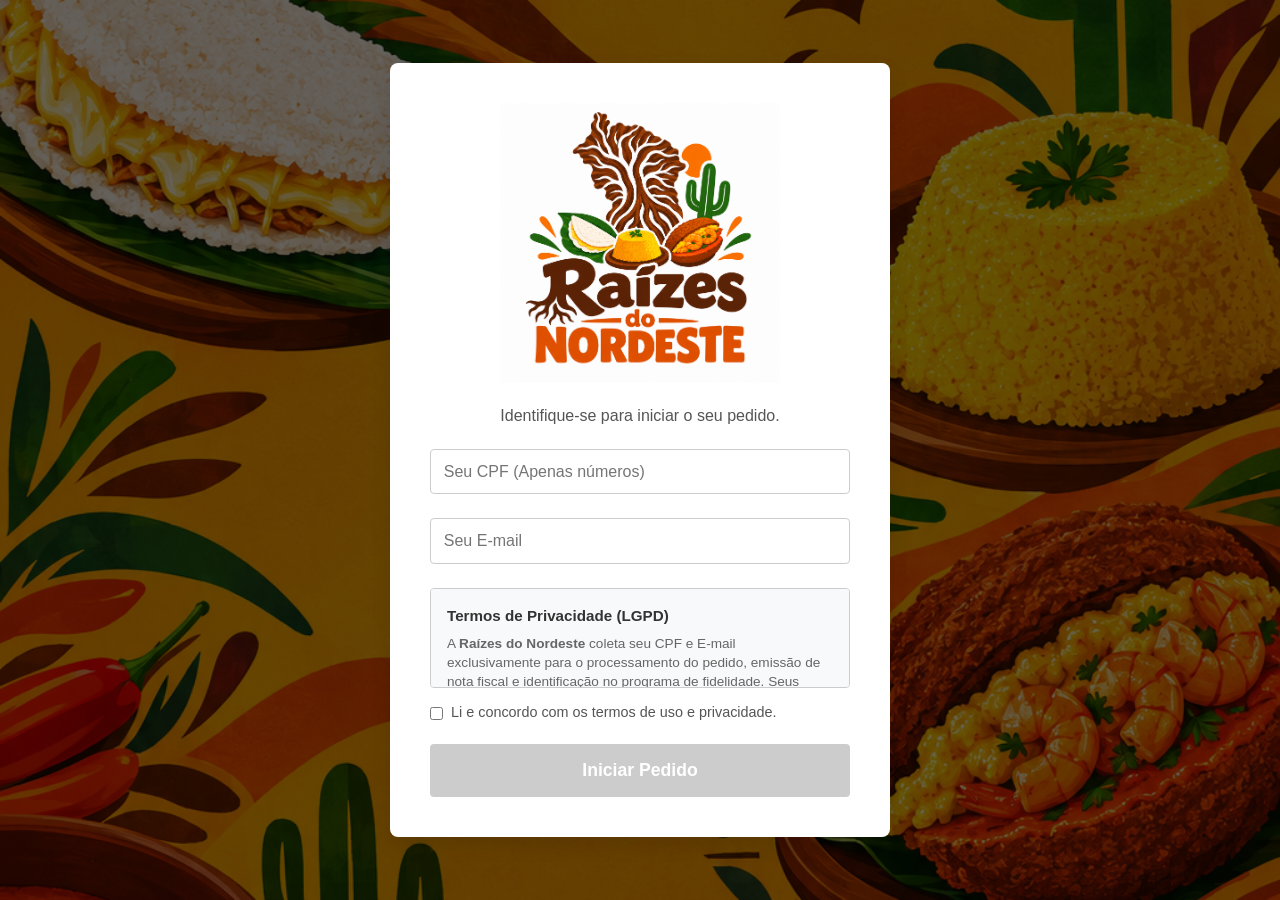
==== index.html @ 86aa6727 "feat: Update - btn e screens" ====
<!DOCTYPE html>
<html lang="pt-BR">
<head>
    <meta charset="UTF-8">
    <meta name="viewport" content="width=device-width, initial-scale=1.0">
    <title>Raízes do Nordeste - Acesso</title>
    <link rel="stylesheet" href="css/style.css">
</head>
<body>
    <main class="hero-section">
        <div class="card-central">
            <img src="img/logo.png" alt="Logo Raízes do Nordeste" class="logo-gigante">
            
            <p style="margin-bottom: 1.5rem; color: #555;">Identifique-se para iniciar o seu pedido.</p>
            
            <form id="form-login" onsubmit="iniciarPedido(event)">
                <input type="text" id="cpf" class="input-padrao" placeholder="Seu CPF (Apenas números)" oninput="validarLogin()" required>
                <input type="email" id="email" class="input-padrao" placeholder="Seu E-mail" oninput="validarLogin()" required>

                <div class="caixa-termos">
                    <h4>Termos de Privacidade (LGPD)</h4>
                    <p>A <strong>Raízes do Nordeste</strong> coleta seu CPF e E-mail exclusivamente para o processamento do pedido, emissão de nota fiscal e identificação no programa de fidelidade. Seus dados são armazenados de forma segura e não serão comercializados com terceiros. Ao avançar, você concorda com o uso destes dados para a finalidade descrita.</p>
                </div>

                <div class="grupo-checkbox">
                    <input type="checkbox" id="lgpd" onchange="validarLogin()" required>
                    <label for="lgpd">Li e concordo com os termos de uso e privacidade.</label>
                </div>

                <button type="submit" id="btn-login" class="btn-primario" disabled>Iniciar Pedido</button>
            </form>
        </div>
    </main>
    <script src="js/main.js"></script>
</body>
</html>
---- css/style.css ----
* { margin: 0; padding: 0; box-sizing: border-box; font-family: 'Segoe UI', Tahoma, Geneva, Verdana, sans-serif; }

body { 
    background-color: #e9ecef; 
    background-image: linear-gradient(rgba(0, 0, 0, 0.6), rgba(0, 0, 0, 0.6)), url('../img/fundo.jpg');
    background-size: cover; background-position: center; background-attachment: fixed;
    color: #333; display: flex; flex-direction: column; min-height: 100vh; 
}

.cabecalho-principal { 
    background-color: rgba(255, 107, 0, 0.95); 
    color: white; 
    padding: 1rem 2rem; 
    box-shadow: 0 2px 5px rgba(0,0,0,0.2); 
    display: flex; 
    justify-content: space-between; 
    align-items: center; 
    
    /* Novas regras para fixar o cabeçalho no topo ao rolar a página */
    position: sticky;
    top: 0;
    z-index: 1000;
    
    /* Toque de design: embaça levemente o conteúdo que passa por trás do cabeçalho transparente */
    backdrop-filter: blur(5px);
}

.logo-mini { height: 45px; width: auto; object-fit: contain; }
.logo-gigante { width: 100%; max-width: 280px; height: auto; margin: 0 auto 1.5rem auto; display: block; object-fit: contain; }

/* Botão do Carrinho */
.btn-ver-sacola {
    background-color: white;
    color: #ff6b00;
    border: 2px solid white;
    padding: 0.6rem 1.2rem;
    border-radius: 25px;
    font-weight: bold;
    font-size: 1rem;
    cursor: pointer;
    box-shadow: 0 4px 6px rgba(0,0,0,0.15);
    transition: all 0.3s ease;
    display: flex;
    align-items: center;
    gap: 0.5rem;
}

.btn-ver-sacola:hover:not(:disabled) { 
    background-color: #f8f9fa;
    transform: translateY(-2px);
    box-shadow: 0 6px 12px rgba(0,0,0,0.2);
}

.btn-ver-sacola:disabled {
    background-color: #e9ecef;
    color: #999;
    cursor: not-allowed;
    box-shadow: none;
    border-color: #ccc;
}

/* Fixar as abas de filtro logo abaixo do cabeçalho */
.abas-categorias { 
    display: flex; 
    justify-content: center; 
    gap: 1rem; 
    margin-bottom: 2rem; 
    flex-wrap: wrap; 
    
    /* Regras do Sticky para os Filtros */
    position: sticky;
    top: 77px; /* Fica logo abaixo do cabeçalho principal */
    background-color: rgba(255, 255, 255, 0.95);
    padding: 1rem 0;
    z-index: 990; /* Fica por baixo do cabeçalho (1000), mas acima dos lanches */
    border-bottom: 1px solid #eee;
}

.hero-section { flex: 1; display: flex; justify-content: center; align-items: center; padding: 1rem; }
.card-central { background-color: white; padding: 2.5rem; border-radius: 8px; box-shadow: 0 8px 20px rgba(0,0,0,0.1); width: 100%; max-width: 500px; text-align: center; }
.card-central h1, .card-central h2 { margin-bottom: 0.5rem; color: #ff6b00; }
.card-central p { margin-bottom: 1.5rem; color: #666; }

.input-padrao { width: 100%; padding: 0.8rem; margin-bottom: 1.5rem; border: 1px solid #ccc; border-radius: 4px; font-size: 1rem; }

.btn-primario { width: 100%; padding: 1rem; background-color: #28a745; color: white; border: none; border-radius: 4px; font-size: 1.1rem; font-weight: bold; cursor: pointer; transition: background-color 0.3s; }
.btn-primario:hover:not(:disabled) { background-color: #218838; }
.btn-primario:disabled { background-color: #ccc; cursor: not-allowed; }

.btn-secundario { width: 100%; padding: 1rem; background-color: #6c757d; color: white; border: none; border-radius: 4px; font-size: 1.1rem; font-weight: bold; cursor: pointer; transition: background-color 0.3s; }
.btn-secundario:hover { background-color: #5a6268; }

.container-cardapio { padding: 2rem; max-width: 1200px; margin: 0 auto; width: 100%; }
.card-fundo-branco { background-color: rgba(255, 255, 255, 0.95); padding: 2rem; border-radius: 8px; box-shadow: 0 8px 20px rgba(0,0,0,0.1); }
.titulo-secao { color: #ff6b00; margin-bottom: 2rem; text-align: center; }

.abas-categorias { display: flex; justify-content: center; gap: 1rem; margin-bottom: 2rem; flex-wrap: wrap; }
.btn-aba { padding: 0.5rem 1.5rem; border: 2px solid #ff6b00; background-color: white; color: #ff6b00; border-radius: 20px; font-weight: bold; cursor: pointer; transition: all 0.3s; }
.btn-aba:hover, .btn-aba.ativo { background-color: #ff6b00; color: white; }

.grade-produtos { display: grid; grid-template-columns: repeat(auto-fill, minmax(250px, 1fr)); gap: 1.5rem; margin-bottom: 2rem; }
.cartao-produto { background: white; padding: 1.5rem; border-radius: 8px; text-align: center; display: flex; flex-direction: column; justify-content: space-between; border: 1px solid #eee; }
.img-produto { width: 100%; height: 150px; object-fit: cover; border-radius: 6px; margin-bottom: 1rem; }
.cartao-produto h3 { color: #333; margin-bottom: 0.5rem; }
.cartao-produto p.descricao { color: #666; font-size: 0.9rem; margin-bottom: 1rem; }
.cartao-produto p.preco { font-weight: bold; color: #ff6b00; font-size: 1.2rem; margin-bottom: 1rem; }

.acoes-pedido { text-align: center; margin-top: 2rem; }
.cartao-checkout { text-align: left; }
.grupo-checkbox { display: flex; align-items: flex-start; gap: 0.5rem; margin-bottom: 1.5rem; font-size: 0.9rem; color: #555; }
.grupo-checkbox input { margin-top: 0.2rem; cursor: pointer; }
.mensagem-status { text-align: center; margin-top: 1rem; font-weight: bold; color: #ff6b00; }

.resumo-carrinho-checkout { background-color: #f8f9fa; padding: 1rem; border-radius: 8px; margin-bottom: 1.5rem; }
.lista-resumo-mini { list-style-type: none; max-height: 250px; overflow-y: auto; padding-right: 5px;}
.item-resumo-mini { display: flex; flex-direction: column; gap: 0.5rem; margin-bottom: 1rem; padding-bottom: 1rem; border-bottom: 1px dashed #ccc; }
.item-topo { display: flex; align-items: center; gap: 1rem; }
.img-mini { width: 50px; height: 50px; object-fit: cover; border-radius: 4px; }
.info-produto { flex: 1; display: flex; justify-content: space-between; font-size: 0.95rem; font-weight: bold; }

/* Novos Controles de Quantidade (+ / - / Lixeira) */
.controles-acao { display: flex; justify-content: flex-end; align-items: center; gap: 1rem; width: 100%; }
.grupo-qtd { display: flex; align-items: center; border: 1px solid #ccc; border-radius: 4px; background: white; overflow: hidden;}
.btn-qtd { background: none; border: none; padding: 0.3rem 0.8rem; font-size: 1rem; font-weight: bold; color: #ff6b00; cursor: pointer; }
.btn-qtd:hover { background: #f0f0f0; }
.qtd-numero { padding: 0 0.5rem; font-size: 0.95rem; font-weight: bold; }
.btn-remover { background: none; border: none; font-size: 1.2rem; cursor: pointer; color: #dc3545; transition: transform 0.2s;}
.btn-remover:hover { transform: scale(1.1); }

.caixa-termos { background-color: #f8f9fa; border: 1px solid #ccc; border-radius: 4px; padding: 1rem; margin-bottom: 1rem; height: 100px; overflow-y: auto; text-align: left; font-size: 0.85rem; color: #555; line-height: 1.4; }
.caixa-termos h4 { margin-bottom: 0.5rem; color: #333; font-size: 0.95rem; }
.caixa-termos::-webkit-scrollbar { width: 6px; }
.caixa-termos::-webkit-scrollbar-thumb { background-color: #ccc; border-radius: 4px; }
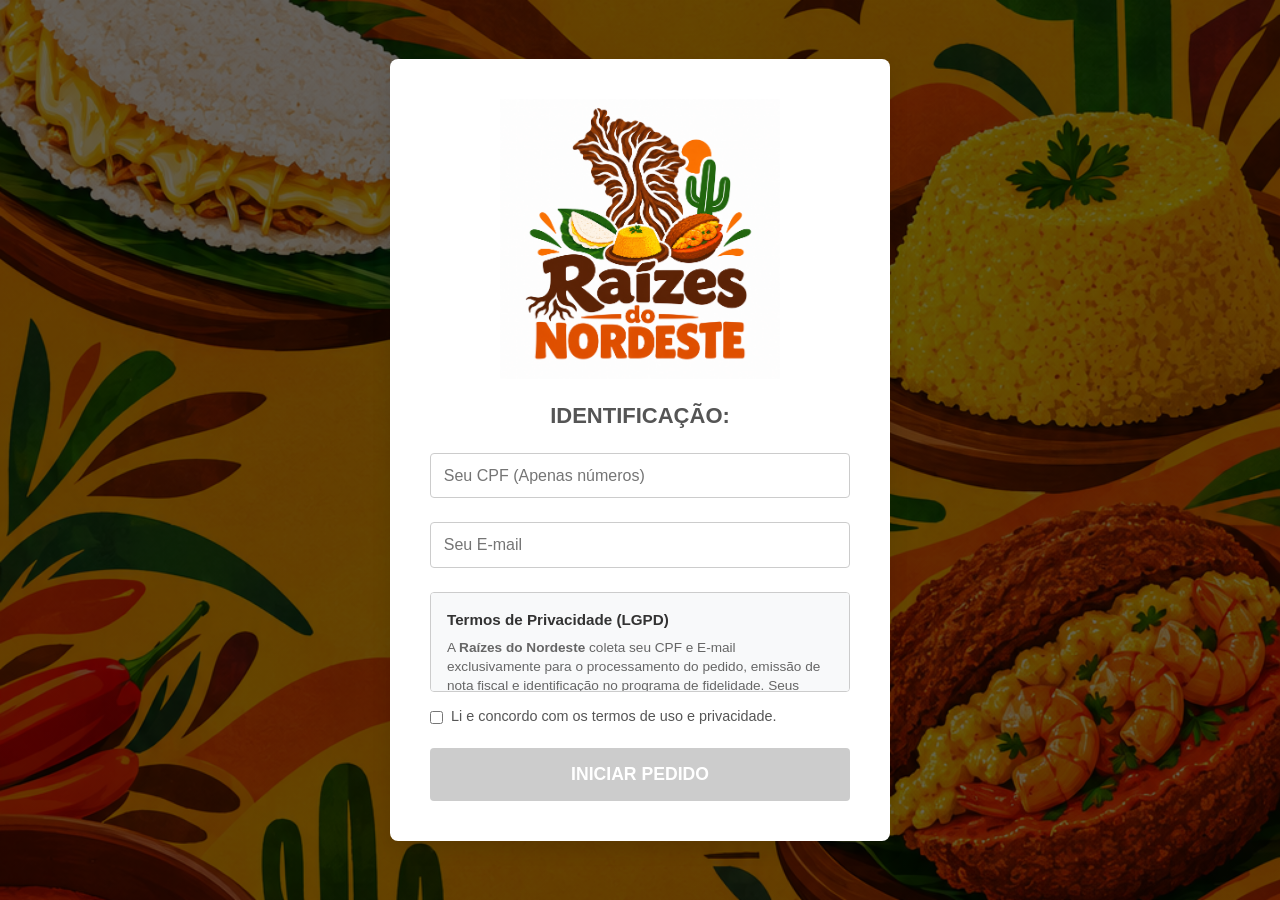
==== commit a5058ed9: "feat: otimiza layout mobile do cabeçalho, filtros e recibo final" ====
--- a/index.html
+++ b/index.html
@@ -11,7 +11,7 @@
         <div class="card-central">
             <img src="img/logo.png" alt="Logo Raízes do Nordeste" class="logo-gigante">
             
-            <p style="margin-bottom: 1.5rem; color: #555;">Identifique-se para iniciar o seu pedido.</p>
+            <p style="margin-bottom: 1.5rem; color: #555; font-weight: bold; font-size: 22px;">IDENTIFICAÇÃO:</p>
             
             <form id="form-login" onsubmit="iniciarPedido(event)">
                 <input type="text" id="cpf" class="input-padrao" placeholder="Seu CPF (Apenas números)" oninput="validarLogin()" required>
@@ -27,7 +27,7 @@
                     <label for="lgpd">Li e concordo com os termos de uso e privacidade.</label>
                 </div>
 
-                <button type="submit" id="btn-login" class="btn-primario" disabled>Iniciar Pedido</button>
+                <button type="submit" id="btn-login" class="btn-primario" disabled>INICIAR PEDIDO</button>
             </form>
         </div>
     </main>
--- a/css/style.css
+++ b/css/style.css
@@ -1,54 +1,74 @@
-* { margin: 0; padding: 0; box-sizing: border-box; font-family: 'Segoe UI', Tahoma, Geneva, Verdana, sans-serif; }
+* { 
+    margin: 0; 
+    padding: 0; 
+    box-sizing: border-box; 
+    font-family: 'Segoe UI', Tahoma, Geneva, Verdana, sans-serif; 
+}
 
 body { 
     background-color: #e9ecef; 
     background-image: linear-gradient(rgba(0, 0, 0, 0.6), rgba(0, 0, 0, 0.6)), url('../img/fundo.jpg');
-    background-size: cover; background-position: center; background-attachment: fixed;
-    color: #333; display: flex; flex-direction: column; min-height: 100vh; 
-}
-
+    background-size: cover; 
+    background-position: center; 
+    background-attachment: fixed;
+    color: #333; 
+    display: flex; 
+    flex-direction: column; 
+    min-height: 100vh; 
+}
+
+/* === CABEÇALHO PRINCIPAL E LOGO === */
 .cabecalho-principal { 
     background-color: rgba(255, 107, 0, 0.95); 
     color: white; 
-    padding: 1rem 2rem; 
+    padding: 0.6rem 1rem; 
     box-shadow: 0 2px 5px rgba(0,0,0,0.2); 
     display: flex; 
     justify-content: space-between; 
     align-items: center; 
-    
-    /* Novas regras para fixar o cabeçalho no topo ao rolar a página */
     position: sticky;
     top: 0;
     z-index: 1000;
-    
-    /* Toque de design: embaça levemente o conteúdo que passa por trás do cabeçalho transparente */
     backdrop-filter: blur(5px);
-}
-
-.logo-mini { height: 45px; width: auto; object-fit: contain; }
-.logo-gigante { width: 100%; max-width: 280px; height: auto; margin: 0 auto 1.5rem auto; display: block; object-fit: contain; }
-
-/* Botão do Carrinho */
+    min-height: 70px;
+}
+
+.logo-mini { 
+    height: 55px; 
+    width: auto; 
+    object-fit: contain; 
+}
+
+.logo-gigante { 
+    width: 100%; 
+    max-width: 280px; 
+    height: auto; 
+    margin: 0 auto 1.5rem auto; 
+    display: block; 
+    object-fit: contain; 
+}
+
+/* === BOTÃO DO CARRINHO (COMPACTO NO MOBILE) === */
 .btn-ver-sacola {
     background-color: white;
     color: #ff6b00;
     border: 2px solid white;
-    padding: 0.6rem 1.2rem;
-    border-radius: 25px;
+    padding: 0.4rem 0.8rem;
+    border-radius: 20px;
     font-weight: bold;
-    font-size: 1rem;
+    font-size: 0.85rem;
     cursor: pointer;
-    box-shadow: 0 4px 6px rgba(0,0,0,0.15);
+    box-shadow: 0 3px 6px rgba(0,0,0,0.15);
     transition: all 0.3s ease;
     display: flex;
     align-items: center;
-    gap: 0.5rem;
+    gap: 0.3rem;
+    max-width: 65%;
 }
 
 .btn-ver-sacola:hover:not(:disabled) { 
     background-color: #f8f9fa;
-    transform: translateY(-2px);
-    box-shadow: 0 6px 12px rgba(0,0,0,0.2);
+    transform: translateY(-1px);
 }
 
 .btn-ver-sacola:disabled {
@@ -59,75 +79,354 @@
     border-color: #ccc;
 }
 
-/* Fixar as abas de filtro logo abaixo do cabeçalho */
+/* === ESTRUTURA DOS CARTÕES E FORMULÁRIOS === */
+.hero-section { 
+    flex: 1; 
+    display: flex; 
+    justify-content: center; 
+    align-items: center; 
+    padding: 1rem; 
+}
+
+.card-central { 
+    background-color: white; 
+    padding: 2.5rem; 
+    border-radius: 8px; 
+    box-shadow: 0 8px 20px rgba(0,0,0,0.1); 
+    width: 100%; 
+    max-width: 500px; 
+    text-align: center; 
+}
+
+.card-central h1, .card-central h2 { 
+    margin-bottom: 0.5rem; 
+    color: #ff6b00; 
+}
+
+.card-central p { 
+    margin-bottom: 1.5rem; 
+    color: #666; 
+}
+
+.input-padrao { 
+    width: 100%; 
+    padding: 0.8rem; 
+    margin-bottom: 1.5rem; 
+    border: 1px solid #ccc; 
+    border-radius: 4px; 
+    font-size: 1rem; 
+}
+
+.btn-primario { 
+    width: 100%; 
+    padding: 1rem; 
+    background-color: #28a745; 
+    color: white; 
+    border: none; 
+    border-radius: 4px; 
+    font-size: 1.1rem; 
+    font-weight: bold; 
+    cursor: pointer; 
+    transition: background-color 0.3s; 
+}
+
+.btn-primario:hover:not(:disabled) { 
+    background-color: #218838; 
+}
+
+.btn-primario:disabled { 
+    background-color: #ccc; 
+    cursor: not-allowed; 
+}
+
+.btn-secundario { 
+    width: 100%; 
+    padding: 1rem; 
+    background-color: #6c757d; 
+    color: white; 
+    border: none; 
+    border-radius: 4px; 
+    font-size: 1.1rem; 
+    font-weight: bold; 
+    cursor: pointer; 
+    transition: background-color 0.3s; 
+}
+
+.btn-secundario:hover { 
+    background-color: #5a6268; 
+}
+
+/* === CARDÁPIO E FILTROS STICKY === */
+.container-cardapio { 
+    padding: 2rem; 
+    max-width: 1200px; 
+    margin: 0 auto; 
+    width: 100%; 
+}
+
+.card-fundo-branco { 
+    background-color: rgba(255, 255, 255, 0.95); 
+    padding: 2rem; 
+    border-radius: 8px; 
+    box-shadow: 0 8px 20px rgba(0,0,0,0.1); 
+}
+
+.titulo-secao { 
+    color: #ff6b00; 
+    margin-bottom: 2rem; 
+    text-align: center; 
+}
+
 .abas-categorias { 
     display: flex; 
     justify-content: center; 
-    gap: 1rem; 
+    gap: 0.8rem; 
     margin-bottom: 2rem; 
     flex-wrap: wrap; 
-    
-    /* Regras do Sticky para os Filtros */
     position: sticky;
-    top: 77px; /* Fica logo abaixo do cabeçalho principal */
-    background-color: rgba(255, 255, 255, 0.95);
-    padding: 1rem 0;
-    z-index: 990; /* Fica por baixo do cabeçalho (1000), mas acima dos lanches */
+    top: 70px; 
+    background-color: rgba(255, 255, 255, 0.98);
+    padding: 0.8rem 0.5rem;
+    z-index: 990; 
     border-bottom: 1px solid #eee;
-}
-
-.hero-section { flex: 1; display: flex; justify-content: center; align-items: center; padding: 1rem; }
-.card-central { background-color: white; padding: 2.5rem; border-radius: 8px; box-shadow: 0 8px 20px rgba(0,0,0,0.1); width: 100%; max-width: 500px; text-align: center; }
-.card-central h1, .card-central h2 { margin-bottom: 0.5rem; color: #ff6b00; }
-.card-central p { margin-bottom: 1.5rem; color: #666; }
-
-.input-padrao { width: 100%; padding: 0.8rem; margin-bottom: 1.5rem; border: 1px solid #ccc; border-radius: 4px; font-size: 1rem; }
-
-.btn-primario { width: 100%; padding: 1rem; background-color: #28a745; color: white; border: none; border-radius: 4px; font-size: 1.1rem; font-weight: bold; cursor: pointer; transition: background-color 0.3s; }
-.btn-primario:hover:not(:disabled) { background-color: #218838; }
-.btn-primario:disabled { background-color: #ccc; cursor: not-allowed; }
-
-.btn-secundario { width: 100%; padding: 1rem; background-color: #6c757d; color: white; border: none; border-radius: 4px; font-size: 1.1rem; font-weight: bold; cursor: pointer; transition: background-color 0.3s; }
-.btn-secundario:hover { background-color: #5a6268; }
-
-.container-cardapio { padding: 2rem; max-width: 1200px; margin: 0 auto; width: 100%; }
-.card-fundo-branco { background-color: rgba(255, 255, 255, 0.95); padding: 2rem; border-radius: 8px; box-shadow: 0 8px 20px rgba(0,0,0,0.1); }
-.titulo-secao { color: #ff6b00; margin-bottom: 2rem; text-align: center; }
-
-.abas-categorias { display: flex; justify-content: center; gap: 1rem; margin-bottom: 2rem; flex-wrap: wrap; }
-.btn-aba { padding: 0.5rem 1.5rem; border: 2px solid #ff6b00; background-color: white; color: #ff6b00; border-radius: 20px; font-weight: bold; cursor: pointer; transition: all 0.3s; }
-.btn-aba:hover, .btn-aba.ativo { background-color: #ff6b00; color: white; }
-
-.grade-produtos { display: grid; grid-template-columns: repeat(auto-fill, minmax(250px, 1fr)); gap: 1.5rem; margin-bottom: 2rem; }
-.cartao-produto { background: white; padding: 1.5rem; border-radius: 8px; text-align: center; display: flex; flex-direction: column; justify-content: space-between; border: 1px solid #eee; }
-.img-produto { width: 100%; height: 150px; object-fit: cover; border-radius: 6px; margin-bottom: 1rem; }
-.cartao-produto h3 { color: #333; margin-bottom: 0.5rem; }
-.cartao-produto p.descricao { color: #666; font-size: 0.9rem; margin-bottom: 1rem; }
-.cartao-produto p.preco { font-weight: bold; color: #ff6b00; font-size: 1.2rem; margin-bottom: 1rem; }
-
-.acoes-pedido { text-align: center; margin-top: 2rem; }
-.cartao-checkout { text-align: left; }
-.grupo-checkbox { display: flex; align-items: flex-start; gap: 0.5rem; margin-bottom: 1.5rem; font-size: 0.9rem; color: #555; }
-.grupo-checkbox input { margin-top: 0.2rem; cursor: pointer; }
-.mensagem-status { text-align: center; margin-top: 1rem; font-weight: bold; color: #ff6b00; }
-
-.resumo-carrinho-checkout { background-color: #f8f9fa; padding: 1rem; border-radius: 8px; margin-bottom: 1.5rem; }
-.lista-resumo-mini { list-style-type: none; max-height: 250px; overflow-y: auto; padding-right: 5px;}
-.item-resumo-mini { display: flex; flex-direction: column; gap: 0.5rem; margin-bottom: 1rem; padding-bottom: 1rem; border-bottom: 1px dashed #ccc; }
-.item-topo { display: flex; align-items: center; gap: 1rem; }
-.img-mini { width: 50px; height: 50px; object-fit: cover; border-radius: 4px; }
-.info-produto { flex: 1; display: flex; justify-content: space-between; font-size: 0.95rem; font-weight: bold; }
-
-/* Novos Controles de Quantidade (+ / - / Lixeira) */
-.controles-acao { display: flex; justify-content: flex-end; align-items: center; gap: 1rem; width: 100%; }
-.grupo-qtd { display: flex; align-items: center; border: 1px solid #ccc; border-radius: 4px; background: white; overflow: hidden;}
-.btn-qtd { background: none; border: none; padding: 0.3rem 0.8rem; font-size: 1rem; font-weight: bold; color: #ff6b00; cursor: pointer; }
-.btn-qtd:hover { background: #f0f0f0; }
-.qtd-numero { padding: 0 0.5rem; font-size: 0.95rem; font-weight: bold; }
-.btn-remover { background: none; border: none; font-size: 1.2rem; cursor: pointer; color: #dc3545; transition: transform 0.2s;}
-.btn-remover:hover { transform: scale(1.1); }
-
-.caixa-termos { background-color: #f8f9fa; border: 1px solid #ccc; border-radius: 4px; padding: 1rem; margin-bottom: 1rem; height: 100px; overflow-y: auto; text-align: left; font-size: 0.85rem; color: #555; line-height: 1.4; }
-.caixa-termos h4 { margin-bottom: 0.5rem; color: #333; font-size: 0.95rem; }
-.caixa-termos::-webkit-scrollbar { width: 6px; }
-.caixa-termos::-webkit-scrollbar-thumb { background-color: #ccc; border-radius: 4px; }+    box-shadow: 0 2px 5px rgba(0,0,0,0.05);
+}
+
+.btn-aba { 
+    padding: 0.4rem 1.1rem; 
+    border: 2px solid #ff6b00; 
+    background-color: white; 
+    color: #ff6b00; 
+    border-radius: 20px; 
+    font-weight: bold; 
+    font-size: 0.9rem;
+    cursor: pointer; 
+    transition: all 0.3s; 
+}
+
+.btn-aba:hover, .btn-aba.ativo { 
+    background-color: #ff6b00; 
+    color: white; 
+}
+
+/* === GRADE DE PRODUTOS === */
+.grade-produtos { 
+    display: grid; 
+    grid-template-columns: repeat(auto-fill, minmax(250px, 1fr)); 
+    gap: 1.5rem; 
+    margin-bottom: 2rem; 
+}
+
+.cartao-produto { 
+    background: white; 
+    padding: 1.5rem; 
+    border-radius: 8px; 
+    text-align: center; 
+    display: flex; 
+    flex-direction: column; 
+    justify-content: space-between; 
+    border: 1px solid #eee; 
+}
+
+.img-produto { 
+    width: 100%; 
+    height: 150px; 
+    object-fit: cover; 
+    border-radius: 6px; 
+    margin-bottom: 1rem; 
+}
+
+.cartao-produto h3 { 
+    color: #333; 
+    margin-bottom: 0.5rem; 
+}
+
+.cartao-produto p.descricao { 
+    color: #666; 
+    font-size: 0.9rem; 
+    margin-bottom: 1rem; 
+}
+
+.cartao-produto p.preco { 
+    font-weight: bold; 
+    color: #ff6b00; 
+    font-size: 1.2rem; 
+    margin-bottom: 1rem; 
+}
+
+/* === TELA DE SACOLA E CHECKOUT === */
+.cartao-checkout { 
+    text-align: left; 
+}
+
+.grupo-checkbox { 
+    display: flex; 
+    align-items: flex-start; 
+    gap: 0.5rem; 
+    margin-bottom: 1.5rem; 
+    font-size: 0.9rem; 
+    color: #555; 
+}
+
+.grupo-checkbox input { 
+    margin-top: 0.2rem; 
+    cursor: pointer; 
+}
+
+.mensagem-status { 
+    text-align: center; 
+    margin-top: 1rem; 
+    font-weight: bold; 
+    color: #ff6b00; 
+}
+
+.resumo-carrinho-checkout { 
+    background-color: #f8f9fa; 
+    padding: 1rem; 
+    border-radius: 8px; 
+    margin-bottom: 1.5rem; 
+}
+
+.lista-resumo-mini { 
+    list-style-type: none; 
+    max-height: 250px; 
+    overflow-y: auto; 
+    padding-right: 5px; 
+}
+
+.item-resumo-mini { 
+    display: flex; 
+    flex-direction: column; 
+    gap: 0.5rem; 
+    margin-bottom: 1rem; 
+    padding-bottom: 1rem; 
+    border-bottom: 1px dashed #ccc; 
+}
+
+.item-topo { 
+    display: flex; 
+    align-items: center; 
+    gap: 1rem; 
+}
+
+.img-mini { 
+    width: 50px; 
+    height: 50px; 
+    object-fit: cover; 
+    border-radius: 4px; 
+}
+
+.info-produto { 
+    flex: 1; 
+    display: flex; 
+    justify-content: space-between; 
+    font-size: 0.95rem; 
+    font-weight: bold; 
+}
+
+.controles-acao { 
+    display: flex; 
+    justify-content: flex-end; 
+    align-items: center; 
+    gap: 1rem; 
+    width: 100%; 
+}
+
+.grupo-qtd { 
+    display: flex; 
+    align-items: center; 
+    border: 1px solid #ccc; 
+    border-radius: 4px; 
+    background: white; 
+    overflow: hidden; 
+}
+
+.btn-qtd { 
+    background: none; 
+    border: none; 
+    padding: 0.3rem 0.8rem; 
+    font-size: 1rem; 
+    font-weight: bold; 
+    color: #ff6b00; 
+    cursor: pointer; 
+}
+
+.btn-qtd:hover { 
+    background: #f0f0f0; 
+}
+
+.qtd-numero { 
+    padding: 0 0.5rem; 
+    font-size: 0.95rem; 
+    font-weight: bold; 
+}
+
+.btn-remover { 
+    background: none; 
+    border: none; 
+    font-size: 1.2rem; 
+    cursor: pointer; 
+    color: #dc3545; 
+    transition: transform 0.2s; 
+}
+
+.btn-remover:hover { 
+    transform: scale(1.1); 
+}
+
+/* === CAIXA DE TERMOS LGPD === */
+.caixa-termos { 
+    background-color: #f8f9fa; 
+    border: 1px solid #ccc; 
+    border-radius: 4px; 
+    padding: 1rem; 
+    margin-bottom: 1rem; 
+    height: 100px; 
+    overflow-y: auto; 
+    text-align: left; 
+    font-size: 0.85rem; 
+    color: #555; 
+    line-height: 1.4; 
+}
+
+.caixa-termos h4 { 
+    margin-bottom: 0.5rem; 
+    color: #333; 
+    font-size: 0.95rem; 
+}
+
+.caixa-termos::-webkit-scrollbar { 
+    width: 6px; 
+}
+
+.caixa-termos::-webkit-scrollbar-thumb { 
+    background-color: #ccc; 
+    border-radius: 4px; 
+}
+
+/* === TELA DE SUCESSO (RECIBO DUPLA LINHA) === */
+.item-recibo {
+    display: flex;
+    flex-direction: column;
+    margin-bottom: 0.8rem;
+    padding-bottom: 0.5rem;
+    border-bottom: 1px dashed #e0e0e0;
+}
+
+.nome-recibo {
+    font-size: 0.95rem;
+    color: #333;
+    font-weight: 500;
+    margin-bottom: 0.15rem;
+}
+
+.preco-recibo {
+    font-size: 0.95rem;
+    color: #28a745;
+    font-weight: bold;
+}
+
+.desconto-recibo .nome-recibo, 
+.desconto-recibo .preco-recibo {
+    color: #ff6b00;
+}
